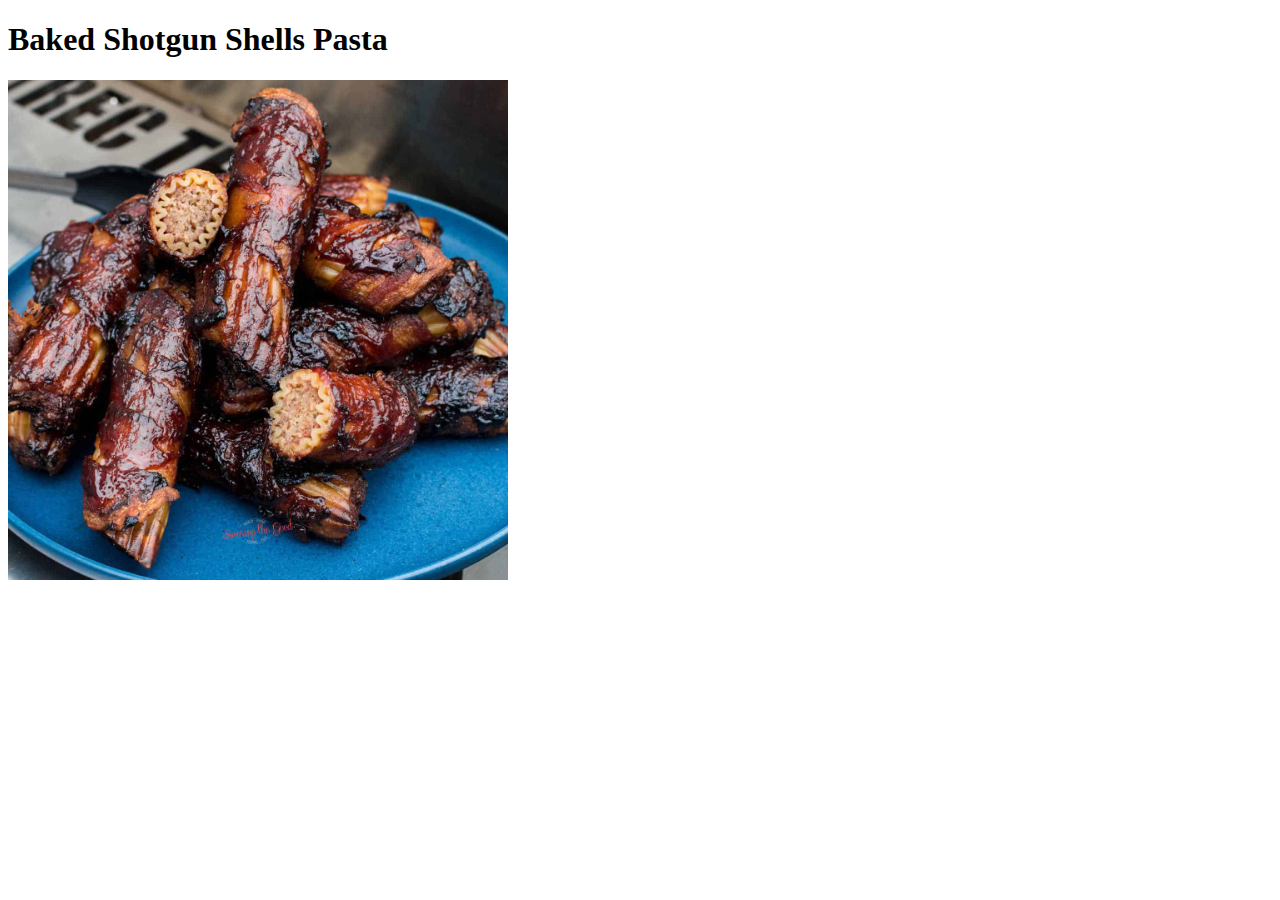
==== recipes/baked_shotgun_shells.html @ d38f3160 "Create initial website structure" ====
<!DOCTYPE html>
<html lang="en">
<head>
    <meta charset="UTF-8">
    <title>Document</title>
</head>
<body>
    <h1>Baked Shotgun Shells Pasta</h1>
    <img src="../images/baked-shotgun-shells.jpg" alt="Baked Shotgun Shells" height="500">
</body>
</html>
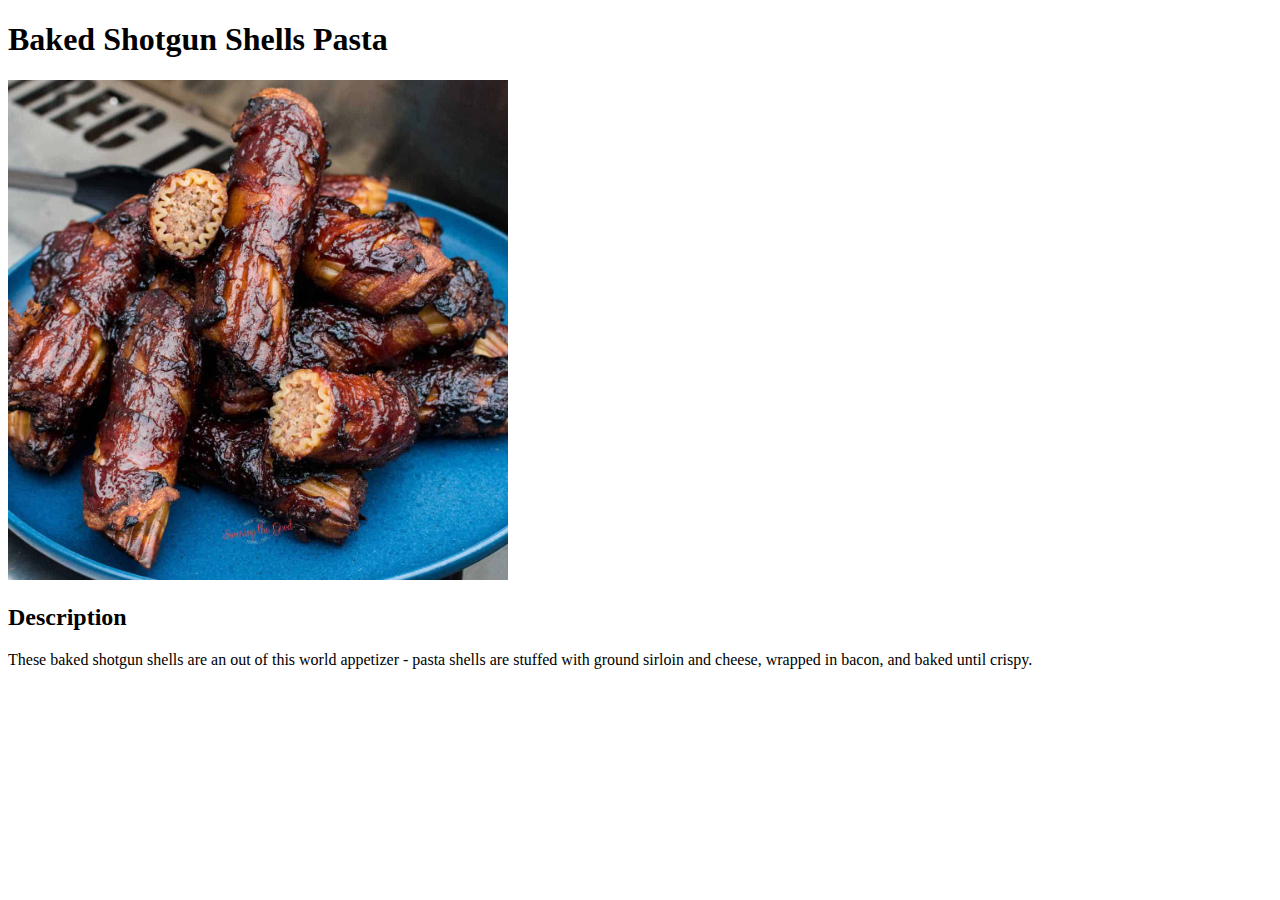
==== commit 3cfd6147: "Update recipe descriptions" ====
--- a/recipes/baked_shotgun_shells.html
+++ b/recipes/baked_shotgun_shells.html
@@ -7,5 +7,7 @@
 <body>
     <h1>Baked Shotgun Shells Pasta</h1>
     <img src="../images/baked-shotgun-shells.jpg" alt="Baked Shotgun Shells" height="500">
+    <h2>Description</h2>
+    <p>These baked shotgun shells are an out of this world appetizer - pasta shells are stuffed with ground sirloin and cheese, wrapped in bacon, and baked until crispy.</p>
 </body>
 </html>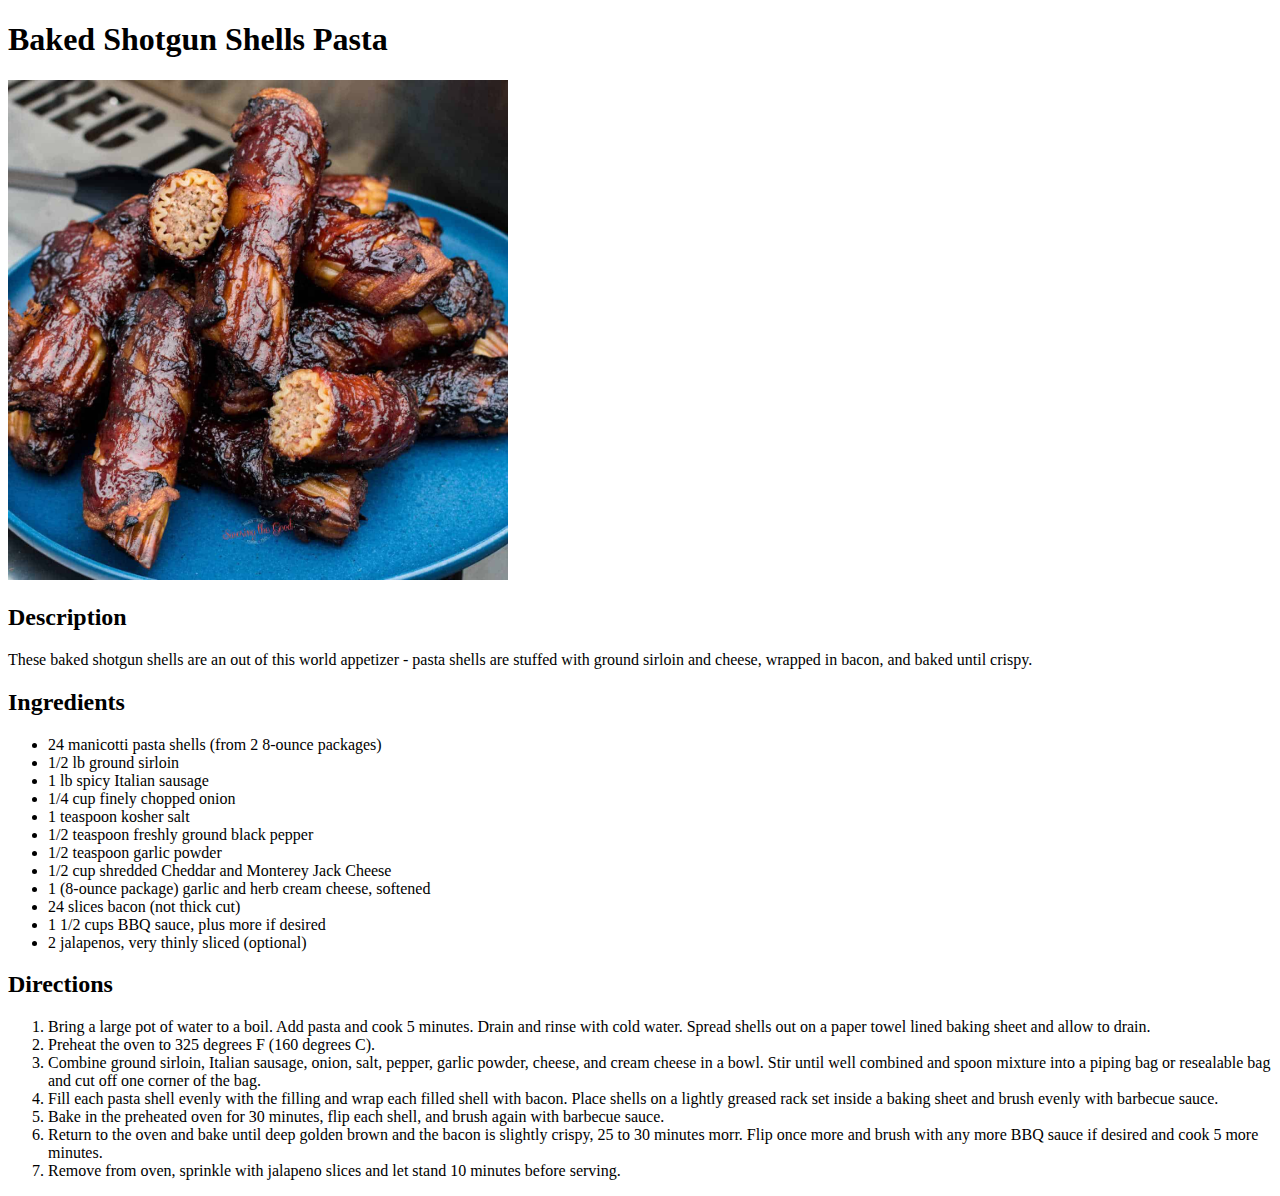
==== commit 8fe80b2d: "Add ingredients and directions" ====
--- a/recipes/baked_shotgun_shells.html
+++ b/recipes/baked_shotgun_shells.html
@@ -7,7 +7,40 @@
 <body>
     <h1>Baked Shotgun Shells Pasta</h1>
     <img src="../images/baked-shotgun-shells.jpg" alt="Baked Shotgun Shells" height="500">
+
+    <!--Description Section-->
     <h2>Description</h2>
     <p>These baked shotgun shells are an out of this world appetizer - pasta shells are stuffed with ground sirloin and cheese, wrapped in bacon, and baked until crispy.</p>
+
+    <!--Ingredients Section-->
+    <h2>Ingredients</h2>
+    <ul>
+        <li>24 manicotti pasta shells (from 2 8-ounce packages)</li>
+        <li>1/2 lb ground sirloin</li>
+        <li>1 lb spicy Italian sausage</li>
+        <li>1/4 cup finely chopped onion</li>
+        <li>1 teaspoon kosher salt</li>
+        <li>1/2 teaspoon freshly ground black pepper</li>
+        <li>1/2 teaspoon garlic powder</li>
+        <li>1/2 cup shredded Cheddar and Monterey Jack Cheese</li>
+        <li>1 (8-ounce package) garlic and herb cream cheese, softened</li>
+        <li>24 slices bacon (not thick cut)</li>
+        <li>1 1/2 cups BBQ sauce, plus more if desired</li>
+        <li>2 jalapenos, very thinly sliced (optional)</li>
+    </ul>
+
+    <!--Directions Section-->
+    <h2>Directions</h2>
+    <ol>
+        <li>Bring a large pot of water to a boil.  Add pasta and cook 5 minutes. Drain and rinse with cold water. Spread shells out on a paper towel lined baking sheet and allow to drain. </li>
+        <li>Preheat the oven to 325 degrees F (160 degrees C).</li>
+        <li>Combine ground sirloin, Italian sausage, onion, salt, pepper, garlic
+            powder, cheese, and cream cheese in a bowl. Stir until well combined and spoon mixture into a piping bag or resealable bag and cut off one corner of the bag.  </li>
+        <li>Fill each pasta shell evenly with the filling and wrap each filled shell with
+            bacon.  Place shells on a lightly greased rack set inside a baking sheet and brush evenly with barbecue sauce. </li>
+        <li>Bake in the preheated oven for 30 minutes, flip each shell, and brush again with barbecue sauce.</li>
+        <li>Return to the oven and bake until deep golden brown and the bacon is slightly crispy, 25 to 30 minutes morr.  Flip once more and brush with any more BBQ sauce if desired and cook 5 more minutes.</li>
+        <li>Remove from oven, sprinkle with jalapeno slices and let stand 10 minutes before serving.</li>
+    </ol>
 </body>
 </html>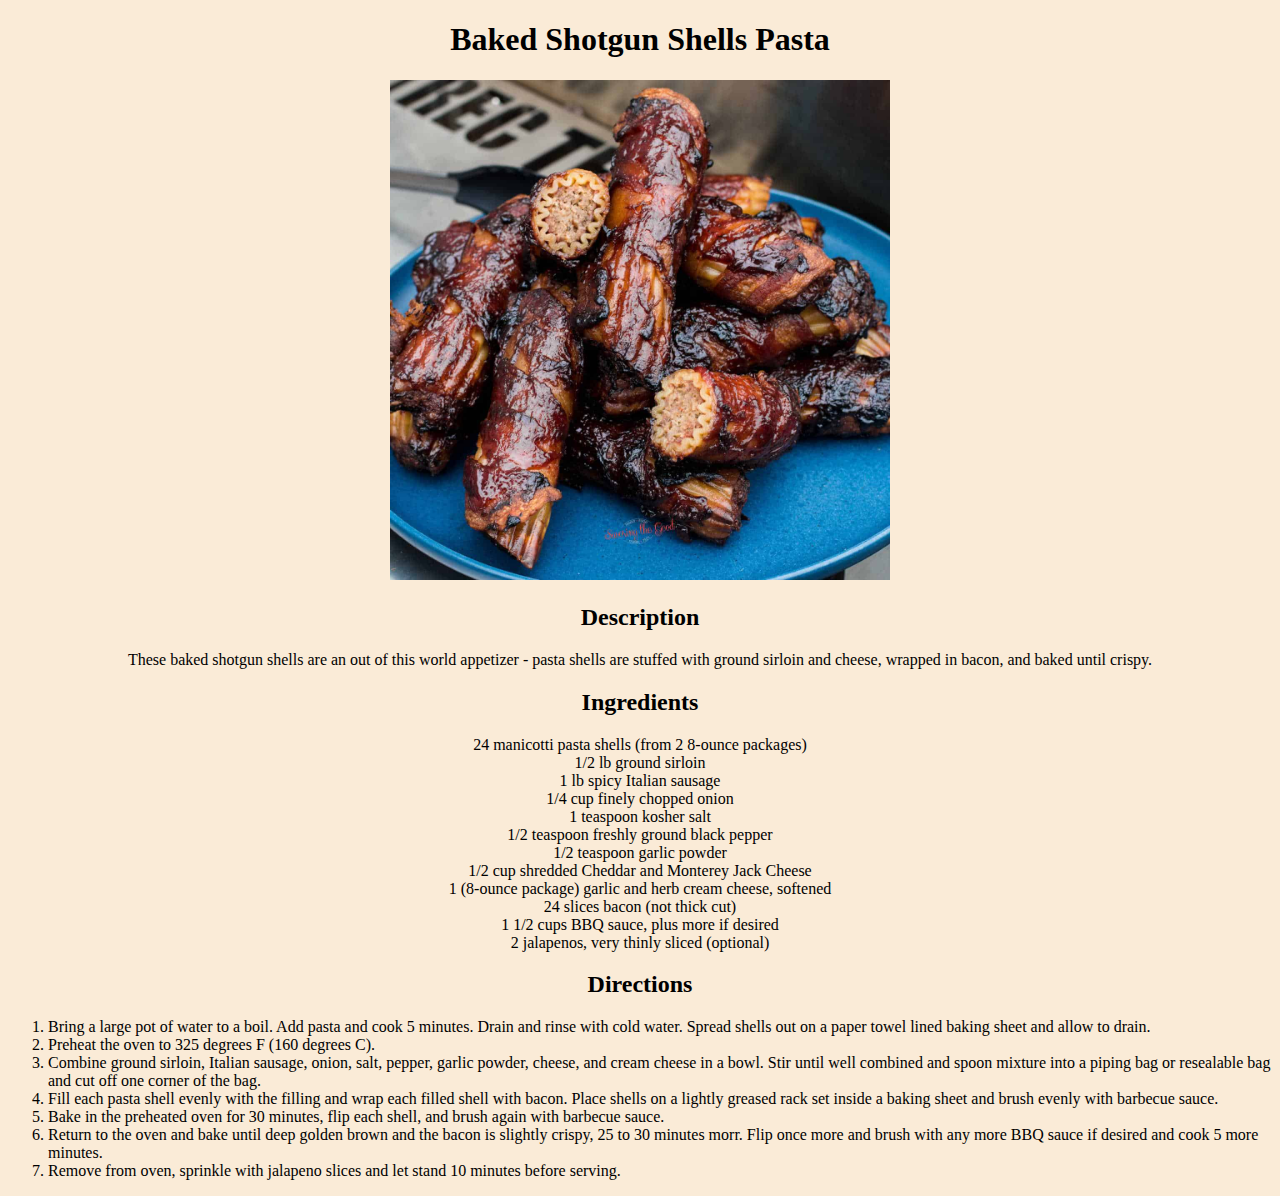
==== commit 3a98cc1b: "Add and link CSS to page" ====
--- a/recipes/baked_shotgun_shells.html
+++ b/recipes/baked_shotgun_shells.html
@@ -3,6 +3,7 @@
 <head>
     <meta charset="UTF-8">
     <title>Document</title>
+    <link rel="stylesheet" href="../style.css">
 </head>
 <body>
     <h1>Baked Shotgun Shells Pasta</h1>
@@ -31,7 +32,7 @@
 
     <!--Directions Section-->
     <h2>Directions</h2>
-    <ol>
+    <ol class="directions">
         <li>Bring a large pot of water to a boil.  Add pasta and cook 5 minutes. Drain and rinse with cold water. Spread shells out on a paper towel lined baking sheet and allow to drain. </li>
         <li>Preheat the oven to 325 degrees F (160 degrees C).</li>
         <li>Combine ground sirloin, Italian sausage, onion, salt, pepper, garlic
--- a/style.css
+++ b/style.css
@@ -0,0 +1,16 @@
+
+* {
+    font-family: Papyrus;
+    text-align:center;
+    background-color: antiquewhite;
+}
+
+ul {
+    list-style-type: none;
+    margin: 0;
+    padding: 0;
+  }
+  
+  .directions li{
+    text-align:left
+  }